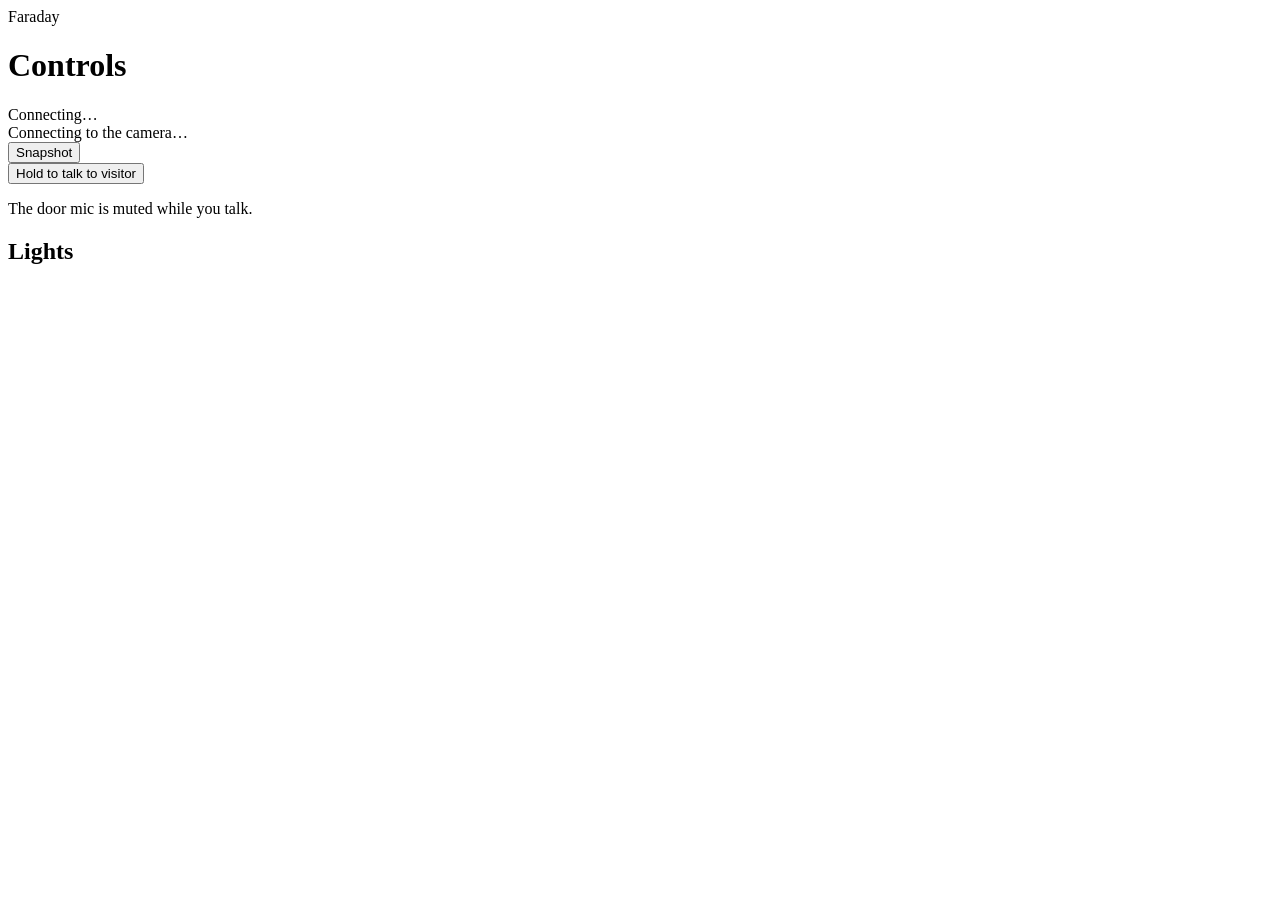
==== dashboard/static/controls.html @ e0dcb576 "Controls page: live camera, snapshot, hold-to-talk intercom, light switches A phone-style /controls " ====
<!doctype html>
<html lang="en">
<head>
  <meta charset="utf-8">
  <meta name="viewport" content="width=device-width, initial-scale=1, viewport-fit=cover">
  <title>Faraday Controls</title>
  <!-- Fully offline. The live camera and intercom come from integration's controls
       server on dashboard port + 1 (the page builds that address from its own). -->
  <link rel="stylesheet" href="/static/dashboard.css">
  <link rel="stylesheet" href="/static/controls.css">
  <link rel="icon" href="/static/icon.svg" type="image/svg+xml">
</head>
<body class="controls-page" data-status="green" data-alert="normal">
  <div id="backdrop" class="backdrop" aria-hidden="true"></div>
  <div class="status-line" aria-hidden="true"></div>
  <div class="edge-glow" aria-hidden="true"></div>

  <main class="cp">
    <header class="cp-top">
      <a class="icon-btn cp-back" href="/" aria-label="Back to the dashboard"><span data-icon="back"></span></a>
      <div class="cp-title">
        <div class="eyebrow">Faraday</div>
        <h1>Controls</h1>
      </div>
      <span class="pill cp-status"><span class="dot" aria-hidden="true"></span><span id="status-text">Connecting…</span></span>
    </header>

    <!-- Live camera + snapshot -->
    <section class="glass cp-card cp-cam" aria-label="Front door camera">
      <div class="cam-frame">
        <img id="cam" alt="Live view of the front door" hidden>
        <span id="live" class="live-badge" hidden><span class="dot" aria-hidden="true"></span>Live</span>
        <div id="cam-off" class="cam-off">
          <span data-icon="camera"></span>
          <span id="cam-off-text">Connecting to the camera…</span>
          <button id="cam-retry" class="pill-btn" type="button" hidden>Try again</button>
        </div>
      </div>
      <button id="btn-snap" class="big-btn" type="button"><span data-icon="aperture"></span><span id="snap-label">Snapshot</span></button>
      <div id="snap" class="snap" hidden aria-live="polite">
        <img id="snap-img" alt="The snapshot" hidden>
        <div class="snap-words">
          <p id="snap-text" class="snap-text"></p>
          <p id="snap-meta" class="snap-meta"></p>
          <p id="snap-threat" class="threat"></p>
        </div>
      </div>
    </section>

    <!-- Talk to the visitor: hold to speak through the door speaker -->
    <section class="glass cp-card cp-talk" aria-label="Talk to visitor">
      <button id="btn-talk" class="hold" type="button" aria-describedby="talk-note">
        <span class="hold-ring" aria-hidden="true"></span>
        <span data-icon="mic"></span>
        <span id="talk-label" class="hold-label">Hold to talk to visitor</span>
      </button>
      <p id="talk-note" class="talk-note" role="status" aria-live="polite">The door mic is muted while you talk.</p>
      <div id="mic-help" class="mic-help" role="alert" hidden>
        <p id="mic-help-title" class="mic-help-title"></p>
        <p id="mic-help-text"></p>
        <ol id="mic-steps" class="mic-steps" hidden>
          <li>Open <code>chrome://flags/#unsafely-treat-insecure-origin-as-secure</code> in a new tab.</li>
          <li>Add <code id="mic-origins"></code></li>
          <li>Set it to <b>Enabled</b>.</li>
          <li>Click <b>Relaunch</b>, then come back here.</li>
        </ol>
      </div>
    </section>

    <!-- Lights -->
    <section class="glass cp-card cp-lights-card" aria-label="Lights">
      <div class="card-head"><span data-icon="bulb"></span><h2>Lights</h2></div>
      <div id="cp-lights" class="cp-lights"></div>
      <p id="lights-note" class="talk-note" hidden>The light switches aren't connected.</p>
    </section>
  </main>

  <script src="/static/icons.js"></script>
  <script src="/static/controls.js"></script>
</body>
</html>
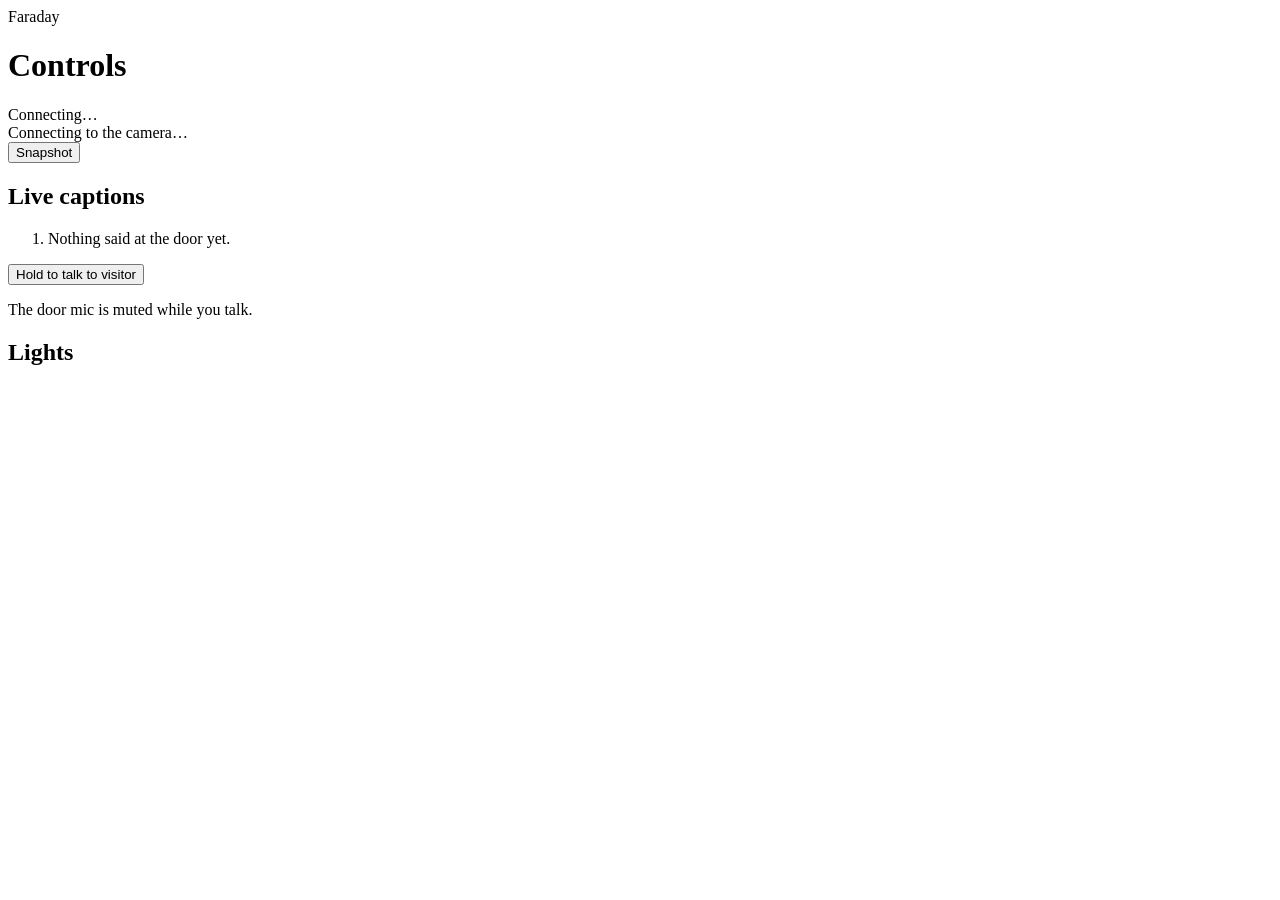
==== commit 75601058: "who's at the door: fresh photo, spoken description and threat label; live captions At Home or Night," ====
--- a/dashboard/static/controls.html
+++ b/dashboard/static/controls.html
@@ -25,6 +25,7 @@
       <span class="pill cp-status"><span class="dot" aria-hidden="true"></span><span id="status-text">Connecting…</span></span>
     </header>
 
+    <div class="cp-col cp-col-main">
     <!-- Live camera + snapshot -->
     <section class="glass cp-card cp-cam" aria-label="Front door camera">
       <div class="cam-frame">
@@ -47,6 +48,14 @@
       </div>
     </section>
 
+    <!-- Live captions: everything said at the door, as it's said (for a deaf owner too) -->
+    <section class="glass cp-card cp-captions" aria-label="Live captions">
+      <div class="card-head"><span data-icon="message"></span><h2>Live captions</h2></div>
+      <ol id="captions" class="captions" aria-live="polite"><li class="empty">Nothing said at the door yet.</li></ol>
+    </section>
+    </div>
+
+    <div class="cp-col cp-col-side">
     <!-- Talk to the visitor: hold to speak through the door speaker -->
     <section class="glass cp-card cp-talk" aria-label="Talk to visitor">
       <button id="btn-talk" class="hold" type="button" aria-describedby="talk-note">
@@ -73,6 +82,7 @@
       <div id="cp-lights" class="cp-lights"></div>
       <p id="lights-note" class="talk-note" hidden>The light switches aren't connected.</p>
     </section>
+    </div>
   </main>
 
   <script src="/static/icons.js"></script>
